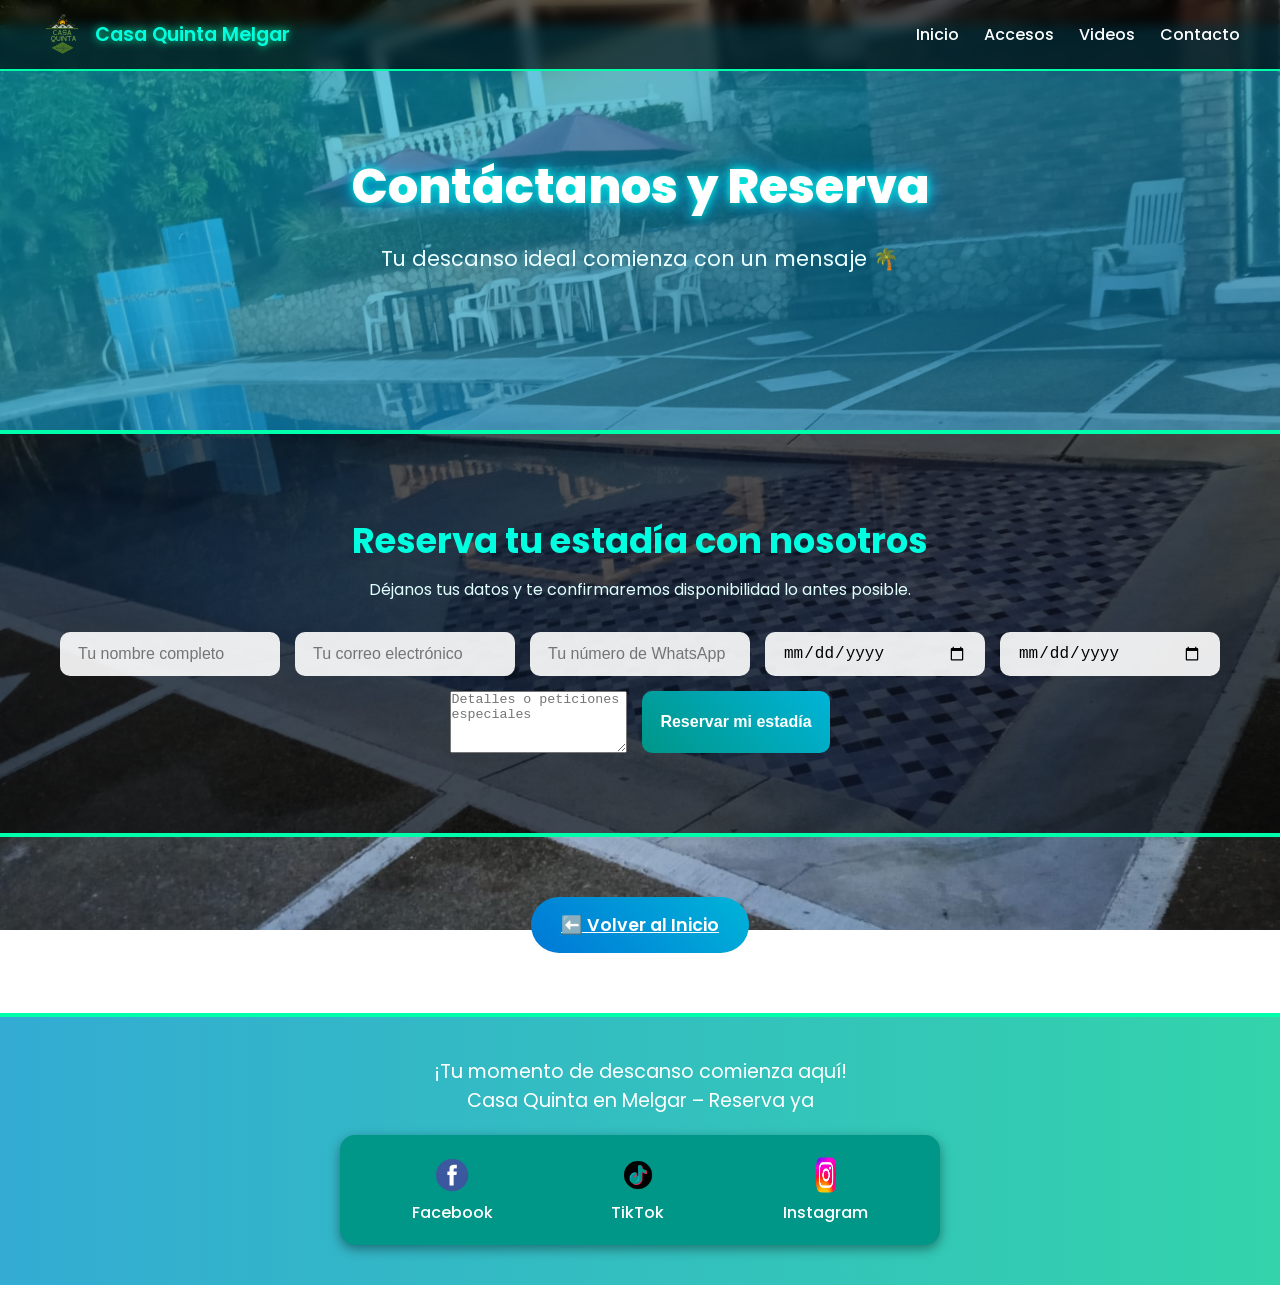
==== contacto.html @ df39eac6 "separacion html,css,js, implemetacion y configuracion paginas videos,gracias,contactanos" ====
```html
<!DOCTYPE html>
<html lang="es">
<head>
  <meta charset="UTF-8">
  <meta name="viewport" content="width=device-width, initial-scale=1.0">
  <title>Contáctanos | Casa Quinta Melgar</title>

  <meta name="description" content="Reserva tu estadía en Casa Quinta Melgar. Piscina privada, zona BBQ y toda la comodidad para tu descanso.">
  <link rel="stylesheet" href="styles.css">
  <link href="https://fonts.googleapis.com/css2?family=Poppins:wght@400;600;700&display=swap" rel="stylesheet">
  <link rel="icon" type="image/png" sizes="150x150" href="logos/logo.png">
</head>

<body>
  <!-- NAVBAR -->
  <nav class="navbar">
    <div class="logo">
      <img src="logos/logo.png" alt="Logo Casa Quinta Melgar">
      <span>Casa Quinta Melgar</span>
    </div>
    <ul class="nav-links">
      <li><a href="index.html#inicio">Inicio</a></li>
      <li><a href="index.html#accesos">Accesos</a></li>
      <li><a href="videos.html">Videos</a></li>
      <li><a href="contacto.html">Contacto</a></li>
    </ul>
  </nav>

  <!-- HERO -->
  <header class="hero">
    <div class="hero-overlay"></div>
    <div class="hero-content">
      <h1 class="titulo-principal">Contáctanos y Reserva</h1>
      <p class="slogan">Tu descanso ideal comienza con un mensaje 🌴</p>
    </div>
  </header>

  <!-- FORMULARIO -->
  <section id="contacto" class="reserva-section">
    <h2>Reserva tu estadía con nosotros</h2>
    <p>Déjanos tus datos y te confirmaremos disponibilidad lo antes posible.</p>

    <form id="formReserva" action="https://formsubmit.co/tucasaquintamelgar@gmail.com" method="POST" onsubmit="avisoWhatsapp()">
      <input type="text" name="nombre" placeholder="Tu nombre completo" required>
      <input type="email" name="email" placeholder="Tu correo electrónico" required>
      <input type="tel" name="telefono" placeholder="Tu número de WhatsApp" required>
      <input type="date" name="fecha_ingreso" required>
      <input type="date" name="fecha_salida" required>
      <textarea name="mensaje" placeholder="Detalles o peticiones especiales" rows="4"></textarea>
      <button type="submit" class="btn-reservar">Reservar mi estadía</button>

      <!-- Configuración oculta de FormSubmit -->
      <input type="hidden" name="_captcha" value="false">
      <input type="hidden" name="_next" value="https://www.tucasaquintamelgar.com.co/gracias.html">
    </form>
  </section>

  <!-- BOTÓN DE RETORNO -->
  <div class="botones-informacion">
    <a href="index.html" class="btn-info">⬅️ Volver al Inicio</a>
  </div>

  <!-- FOOTER -->
  <footer>
    <p>¡Tu momento de descanso comienza aquí! <br> Casa Quinta en Melgar – Reserva ya</p>
    <div class="social-box">
      <div class="social-links">
        <a href="https://www.facebook.com/profile.php?id=61580426685856" target="_blank" class="social-item">
          <img src="logos/facebook.png" alt="Facebook"><span>Facebook</span>
        </a>
        <a href="https://www.tiktok.com/@casa.quinta.melgar" target="_blank" class="social-item">
          <img src="logos/tiktok.png" alt="TikTok"><span>TikTok</span>
        </a>
        <a href="https://instagram.com/tuPagina" target="_blank" class="social-item">
          <img src="logos/instagram.png" alt="Instagram"><span>Instagram</span>
        </a>
      </div>
    </div>
  </footer>

  <!-- SCRIPT WHATSAPP -->
  <script>
    function avisoWhatsapp() {
      const numero = "573125475619";
      const mensaje = "me interesa reservar";
      const url = `https://wa.me/${numero}?text=${encodeURIComponent(mensaje)}`;
      setTimeout(() => { window.open(url, "_blank"); }, 1000);
    }
  </script>
</body>
</html>
```
---- styles.css ----
/* ==========================
   ESTILOS GENERALES
========================== */
* {
  margin: 0;
  padding: 0;
  box-sizing: border-box;
}

body {
  font-family: 'Poppins', sans-serif;
  color: #fff;
  background: url('img/fondo.jpeg') no-repeat center center/cover;
  background-attachment: fixed;
  overflow-x: hidden;
}

h1, h2, h3 {
  font-weight: 700;
}

/* ==========================
   NAVBAR FIJA
========================== */
.navbar {
  position: fixed;
  top: 0;
  width: 100%;
  background: rgba(0, 0, 0, 0.65);
  backdrop-filter: blur(6px);
  display: flex;
  justify-content: space-between;
  align-items: center;
  padding: 12px 40px;
  z-index: 1000;
  border-bottom: 2px solid #00ffaa;
}

.logo {
  display: flex;
  align-items: center;
  gap: 10px;
}

.logo img {
  width: 45px;
  height: 45px;
  border-radius: 10px;
}

.logo span {
  font-size: 1.2rem;
  font-weight: 600;
  color: #00ffe0;
  text-shadow: 0 0 8px #00ffa3;
}

.nav-links {
  list-style: none;
  display: flex;
  gap: 25px;
}

.nav-links li a {
  text-decoration: none;
  color: #fff;
  font-weight: 500;
  font-size: 1rem;
  transition: color 0.3s, transform 0.3s;
}

.nav-links li a:hover {
  color: #00ffaa;
  transform: scale(1.05);
}

/* ==========================
   HEADER / HERO
========================== */
.hero {
  position: relative;
  min-height: 45vh;        /* altura más compacta */
  display: flex;
  align-items: center;
  justify-content: center;
  text-align: center;
  overflow: hidden;
  padding: 40px 0;
}

.hero-overlay {
  position: absolute;
  top: 0;
  left: 0;
  width: 100%;
  height: 100%;
  background: linear-gradient(to bottom right, rgba(0, 180, 216, 0.6), rgba(0, 100, 150, 0.6));
  z-index: 1;
}

.hero-content {
  z-index: 2;
  padding: 20px;
}

.titulo-principal {
  font-size: 3rem;
  font-weight: 800;
  color: #fff;
  text-shadow: 0 0 10px #00ffe0, 0 0 20px #00aaff;
  animation: brillo 2s infinite alternate;
}

.slogan {
  font-size: 1.2rem;
  margin: 15px 0 25px;
  color: #eaffff;
}

@media (max-width: 768px) {
  .hero {
    min-height: 60vh;   /* un poco más alto en móvil */
    padding: 30px 0;
  }

  .titulo-principal {
    font-size: 2.2rem;
  }

  .slogan {
    font-size: 1rem;
  }
}

@keyframes brillo {
  from { text-shadow: 0 0 10px #00ffe0, 0 0 20px #00aaff; }
  to   { text-shadow: 0 0 25px #00ffff, 0 0 40px #0088ff; }
}

.slogan {
  font-size: 1.3rem;
  margin: 20px 0 30px;
  color: #eaffff;
}

.botones-hero {
  display: flex;
  flex-direction: column;
  gap: 15px;
  align-items: center;
}

.boton, .boton-mapa {
  display: inline-flex;
  align-items: center;
  gap: 10px;
  padding: 15px 30px;
  border-radius: 30px;
  font-weight: 600;
  text-decoration: none;
  color: #fff;
  box-shadow: 0 4px 10px rgba(0,0,0,0.3);
  transition: transform 0.3s ease, background 0.3s ease;
}

.boton {
  background: linear-gradient(45deg, #00b4d8, #009688);
}

.boton:hover {
  transform: scale(1.05);
  background: linear-gradient(45deg, #009688, #00b4d8);
}

.boton-mapa {
  background: linear-gradient(45deg, #34a853, #2e7d32);
}

.boton-mapa:hover {
  transform: scale(1.05);
  background: linear-gradient(45deg, #2e7d32, #34a853);
}

.icono-whatsapp, .icono-mapa {
  width: 28px;
  height: 28px;
}

/* ==========================
   ACCESOS RÁPIDOS
========================== */
.accesos-rapidos {
  text-align: center;
  padding: 80px 20px;
  background: rgba(0, 180, 216, 0.15);
  border-top: 4px solid #00ffaa;
  border-bottom: 4px solid #00ffaa;
}

.accesos-rapidos h2 {
  font-size: 2.2em;
  margin-bottom: 25px;
  color: #fff;
  text-shadow: 0 0 8px #00ffff;
}

.accesos-grid {
  display: grid;
  grid-template-columns: repeat(auto-fit, minmax(200px, 1fr));
  gap: 25px;
  padding: 0 10px;
}

.acceso {
  background: #fff;
  color: #000;
  border-radius: 15px;
  overflow: hidden;
  box-shadow: 0 4px 12px rgba(0,0,0,0.4);
  cursor: pointer;
  transition: transform 0.3s, box-shadow 0.3s;
}

.acceso img {
  width: 100%;
  height: 140px;
  object-fit: cover;
}

.acceso span {
  display: block;
  padding: 12px;
  background: #00b4d8;
  color: #fff;
  font-weight: 600;
}

.acceso:hover {
  transform: translateY(-5px);
  box-shadow: 0 6px 15px rgba(0,0,0,0.5);
}

/* ==========================
   SECCIÓN RESERVA
========================== */
.reserva-section {
  background: rgba(0, 0, 0, 0.6);
  padding: 80px 20px;
  text-align: center;
  border-top: 4px solid #00ffaa;
  border-bottom: 4px solid #00ffaa;
}

.reserva-section h2 {
  font-size: 2.2em;
  margin-bottom: 10px;
  color: #00ffe0;
}

.reserva-section p {
  color: #e0ffff;
  margin-bottom: 30px;
}

#formReserva {
  display: flex;
  flex-wrap: wrap;
  justify-content: center;
  gap: 15px;
}

#formReserva input, #formReserva button {
  padding: 12px 18px;
  border-radius: 10px;
  border: none;
  font-size: 1rem;
}

#formReserva input {
  width: 220px;
  background: rgba(255, 255, 255, 0.9);
  color: #000;
}

.btn-reservar {
  background: linear-gradient(45deg, #009688, #00b4d8);
  color: #fff;
  font-weight: 600;
  cursor: pointer;
  transition: transform 0.3s, background 0.3s;
}

.btn-reservar:hover {
  transform: scale(1.05);
  background: linear-gradient(45deg, #00b4d8, #009688);
}

/* ==========================
   BOTONES DE INFORMACIÓN
========================== */
.botones-informacion {
  display: flex;
  flex-wrap: wrap;
  justify-content: center;
  gap: 15px;
  margin: 60px 0;
}

.btn-info {
  background: linear-gradient(45deg, #0078D7, #00b4d8);
  color: white;
  border: none;
  padding: 15px 30px;
  font-size: 1.1rem;
  border-radius: 30px;
  font-weight: 600;
  cursor: pointer;
  transition: transform 0.3s, background 0.3s;
}

.btn-info:hover {
  transform: scale(1.1);
  background: linear-gradient(45deg, #005bb5, #009688);
}

/* ==========================
   MODALES GENERALES
========================== */
.modal {
  display: none;
  position: fixed;
  z-index: 9999;
  top: 0; left: 0;
  width: 100%; height: 100%;
  background: rgba(0,0,0,0.8);
  align-items: center;
  justify-content: center;
}

.modal-content, .modal-contenido {
  background: #fff;
  color: #000;
  padding: 25px;
  width: 90%;
  max-width: 700px;
  border-radius: 15px;
  position: relative;
  text-align: left;
  animation: aparecer 0.4s ease;
}

@keyframes aparecer {
  from { transform: scale(0.8); opacity: 0; }
  to { transform: scale(1); opacity: 1; }
}

.close-btn, .cerrar {
  position: absolute;
  top: 15px; right: 20px;
  font-size: 28px;
  font-weight: bold;
  color: red;
  cursor: pointer;
}

.close-btn:hover, .cerrar:hover {
  color: darkred;
}

/* ==========================
   COMENTARIOS
========================== */
.comentario {
  background: #f5f5f5;
  padding: 12px;
  margin: 10px 0;
  border-radius: 10px;
}
.respuesta {
  margin-top: 5px;
  padding-left: 15px;
  border-left: 3px solid #0078D7;
  color: #333;
  font-size: 0.9em;
}

/* ==========================
   FOOTER Y REDES
========================== */
footer {
  text-align: center;
  padding: 40px 20px;
  background: linear-gradient(to right, rgba(0,150,200,0.8), rgba(0,200,150,0.8));
  border-top: 4px solid #00ffaa;
}

footer p {
  font-size: 1.2rem;
  margin-bottom: 20px;
}

.social-box {
  margin: 0 auto;
  padding: 20px;
  max-width: 600px;
  background: #009688;
  border-radius: 15px;
  box-shadow: 0 4px 12px rgba(0,0,0,0.4);
}

.social-links {
  display: flex;
  justify-content: space-around;
  flex-wrap: wrap;
  gap: 15px;
}

.social-item {
  display: flex;
  flex-direction: column;
  align-items: center;
  text-decoration: none;
  color: #fff;
  font-weight: 500;
  transition: transform 0.3s;
}

.social-item img {
  width: 40px;
  height: 40px;
  margin-bottom: 5px;
}

.social-item:hover {
  transform: scale(1.1);
}

/* ==========================
   BOTÓN FLOTANTE WHATSAPP
========================== */
.whatsapp-float {
  position: fixed;
  bottom: 20px;
  right: 20px;
  z-index: 13000;
}

.whatsapp-float a {
  display: flex;
  align-items: center;
  gap: 10px;
  background: #25d366;
  padding: 10px 18px;
  border-radius: 50px;
  text-decoration: none;
  box-shadow: 0 4px 15px rgba(0, 200, 0, 0.7);
  animation: pulso 1.5s infinite;
  transition: transform 0.3s ease, box-shadow 0.3s ease;
}

.whatsapp-float a:hover {
  transform: scale(1.1);
  box-shadow: 0 6px 20px rgba(0, 200, 0, 0.9);
}

.whatsapp-float img {
  width: 45px;
  height: 45px;
  border-radius: 50%;
}

.whatsapp-text {
  font-size: 1.1rem;
  font-weight: bold;
  color: white;
}

@keyframes pulso {
  0% { transform: scale(1); }
  50% { transform: scale(1.05); }
  100% { transform: scale(1); }
}

/* ==========================
   RESPONSIVO
========================== */
@media (max-width: 768px) {
  .titulo-principal {
    font-size: 2.3rem;
  }

  .nav-links {
    display: none;
  }

  .hero {
    height: 90vh;
  }

  #formReserva input {
    width: 100%;
  }
}

/* ==========================
   GALERÍA DE VIDEOS (videos.html)
========================== */
.videos-section {
  background: rgba(0, 0, 0, 0.6);
  padding: 80px 20px;
  text-align: center;
  border-top: 4px solid #00ffaa;
  border-bottom: 4px solid #00ffaa;
}

.videos-section h2 {
  font-size: 2.2em;
  margin-bottom: 15px;
  color: #00ffe0;
}

.videos-section p {
  color: #e0ffff;
  margin-bottom: 30px;
}

.videos-container {
  display: grid;
  grid-template-columns: repeat(auto-fit, minmax(280px, 1fr));
  gap: 25px;
  justify-items: center;
}

.video-card {
  background: #fff;
  border-radius: 15px;
  padding: 15px;
  width: 90%;
  max-width: 350px;
  box-shadow: 0 4px 12px rgba(0,0,0,0.4);
  transition: transform 0.3s ease;
}

.video-card:hover {
  transform: scale(1.03);
}

.video-card video {
  width: 100%;
  border-radius: 10px;
}

.video-card p {
  color: #000;
  font-weight: 600;
  margin-top: 10px;
  text-transform: capitalize;
}
/* ===== Modal de Video ===== */
.modal {
  position: fixed;
  top: 0;
  left: 0;
  width: 100%;
  height: 100%;
  background-color: rgba(0,0,0,0.8);
  display: none;
  align-items: center;
  justify-content: center;
  z-index: 9999;
  padding: 10px;
}

.modal-content {
  display: flex;
  justify-content: center;
  align-items: center;
  max-width: 95%;
  max-height: 95%;
}

.modal-content video {
  width: 700px;          /* tamaño aprox 18cm */
  height: auto;          /* mantiene proporción */
  max-width: 100%;
  max-height: 90vh;
  border-radius: 12px;
  box-shadow: 0 0 20px rgba(255,255,255,0.3);
  cursor: pointer;
  object-fit: cover;
}

/* Móviles: el video ocupa casi toda la pantalla */
@media (max-width: 768px) {
  .modal-content video {
    width: 100%;
    height: 100%;
    border-radius: 0;
  }
}
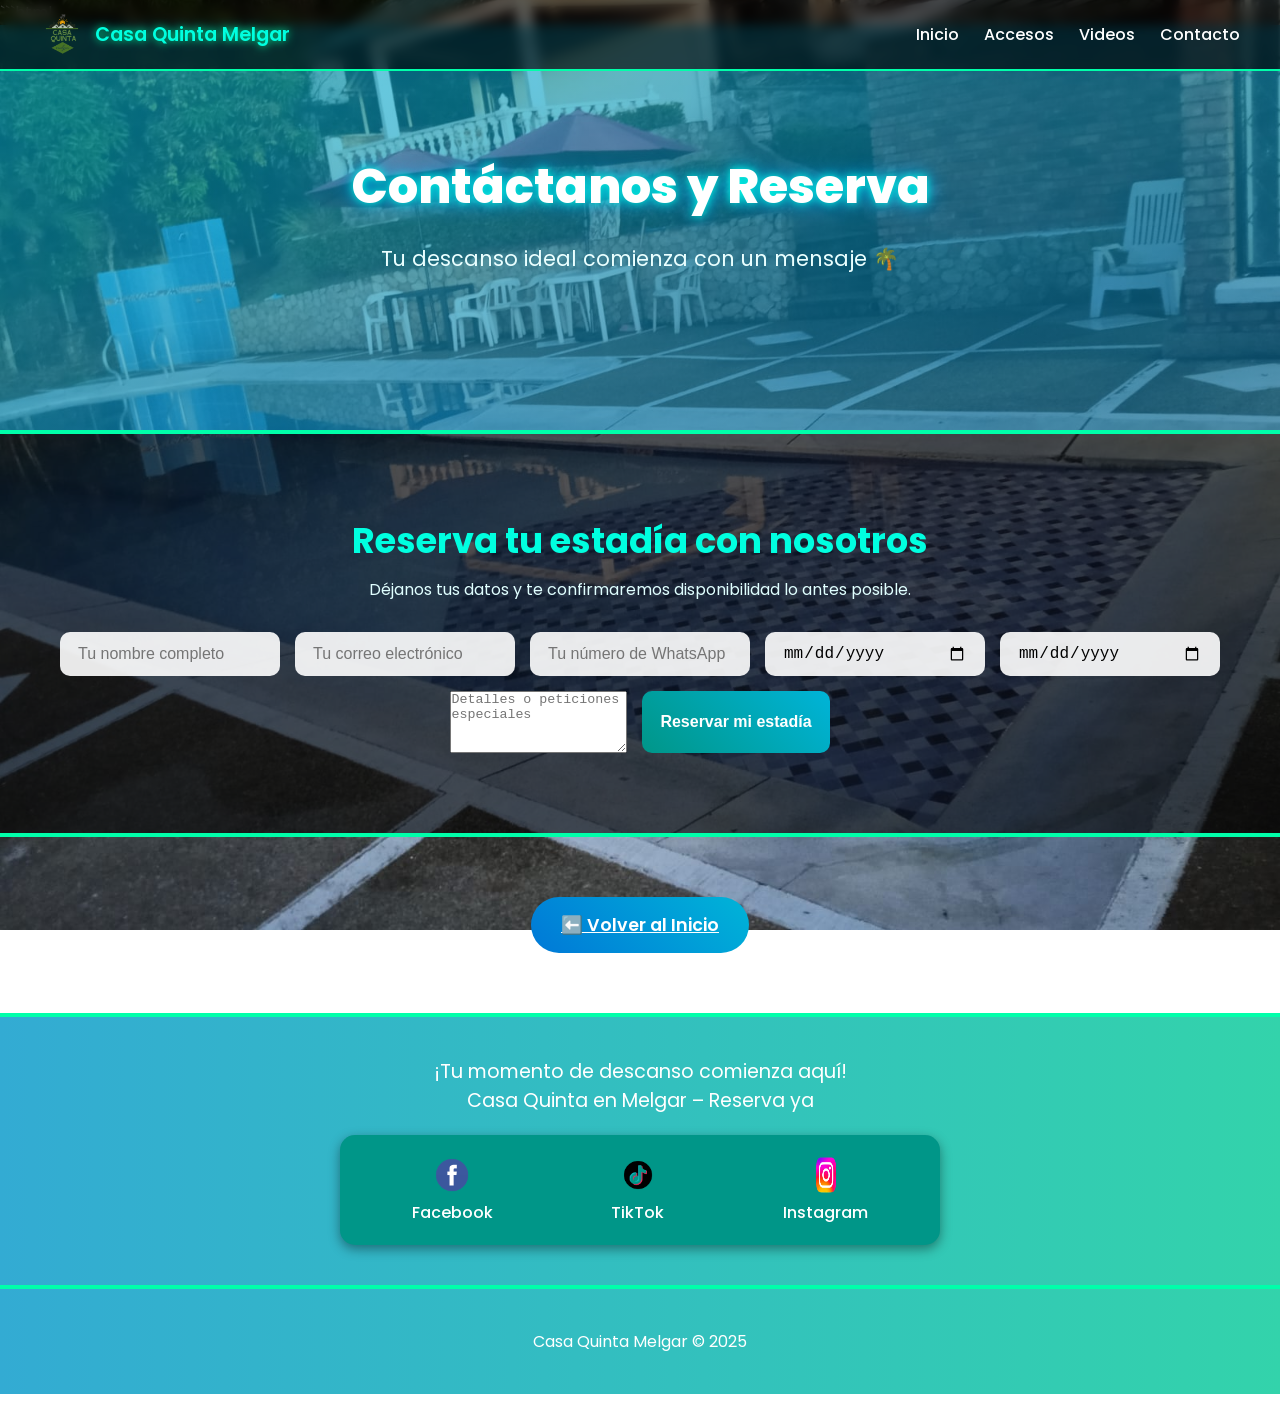
==== commit 4f12af22: "boton activar sonido de inicio,contador de visitas" ====
--- a/contacto.html
+++ b/contacto.html
@@ -88,6 +88,7 @@
       setTimeout(() => { window.open(url, "_blank"); }, 1000);
     }
   </script>
+  <footer>Casa Quinta Melgar © 2025</footer>
 </body>
 </html>
 ```
--- a/styles.css
+++ b/styles.css
@@ -597,4 +597,36 @@
     height: 100%;
     border-radius: 0;
   }
-}+}
+/* 🔊 Botón de activar audio */
+#btnAudio {
+  position: absolute;
+  bottom: 20px;
+  left: 50%;
+  transform: translateX(-50%);
+  background-color: rgba(0, 0, 0, 0.6);
+  color: #fff;
+  padding: 10px 20px;
+  border-radius: 25px;
+  font-family: 'Poppins', sans-serif;
+  font-weight: 600;
+  cursor: pointer;
+  z-index: 9999;
+  display: none;
+  transition: background-color 0.3s ease;
+}
+
+/* Efecto hover */
+#btnAudio:hover {
+  background-color: rgba(0, 0, 0, 0.8);
+}
+
+/* Efecto de parpadeo para llamar la atención */
+@keyframes parpadeo {
+  0%, 100% { opacity: 1; }
+  50% { opacity: 0.5; }
+}
+
+#btnAudio {
+  animation: parpadeo 1.5s infinite;
+}
